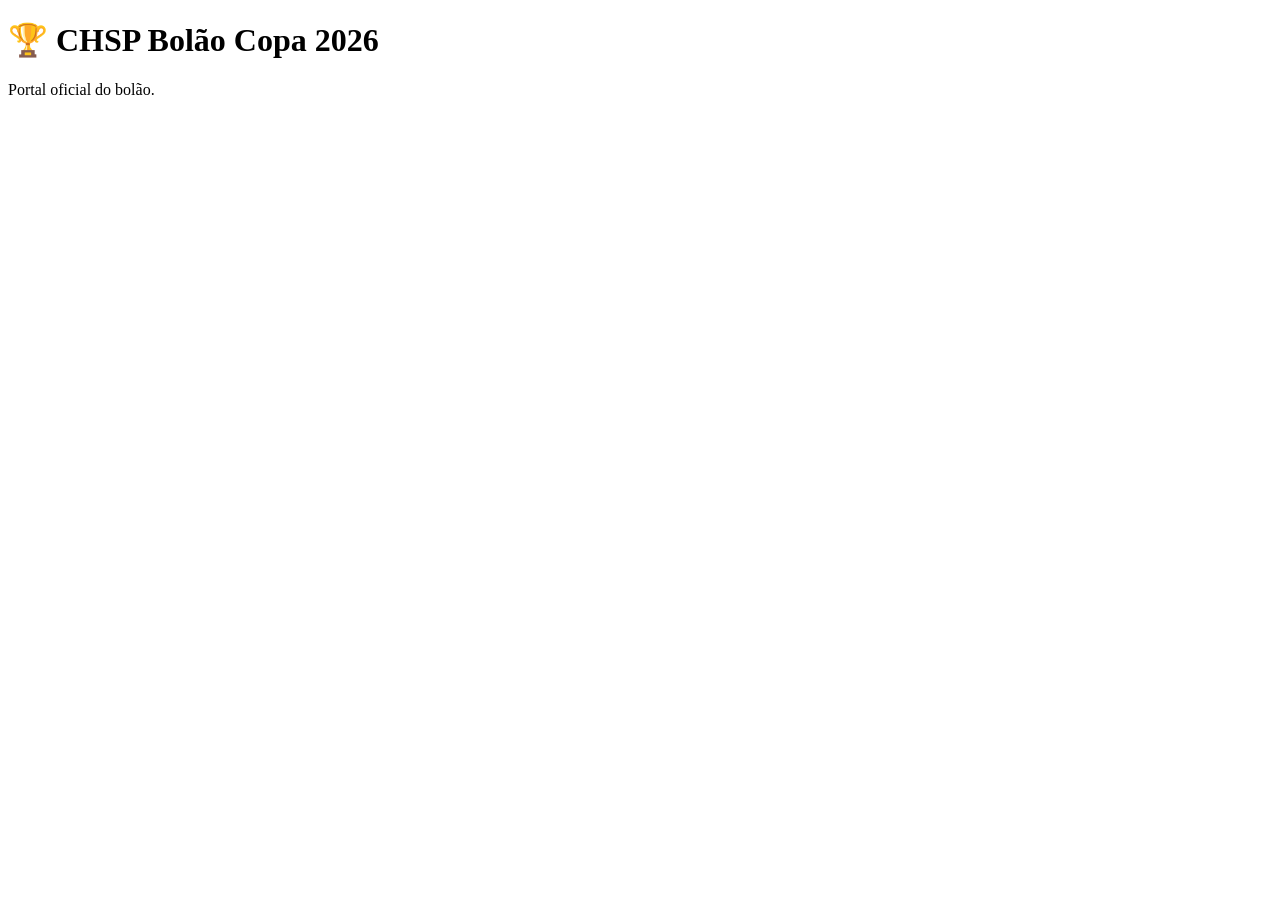
==== index.html @ 51bffd37 "Create index.html" ====
<!DOCTYPE html>
<html lang="pt-BR">
<head>
<meta charset="UTF-8">
<meta name="viewport" content="width=device-width, initial-scale=1.0">
<title>CHSP Bolão Copa 2026</title>
</head>

<body>

<h1>🏆 CHSP Bolão Copa 2026</h1>

<p>Portal oficial do bolão.</p>

</body>
</html>
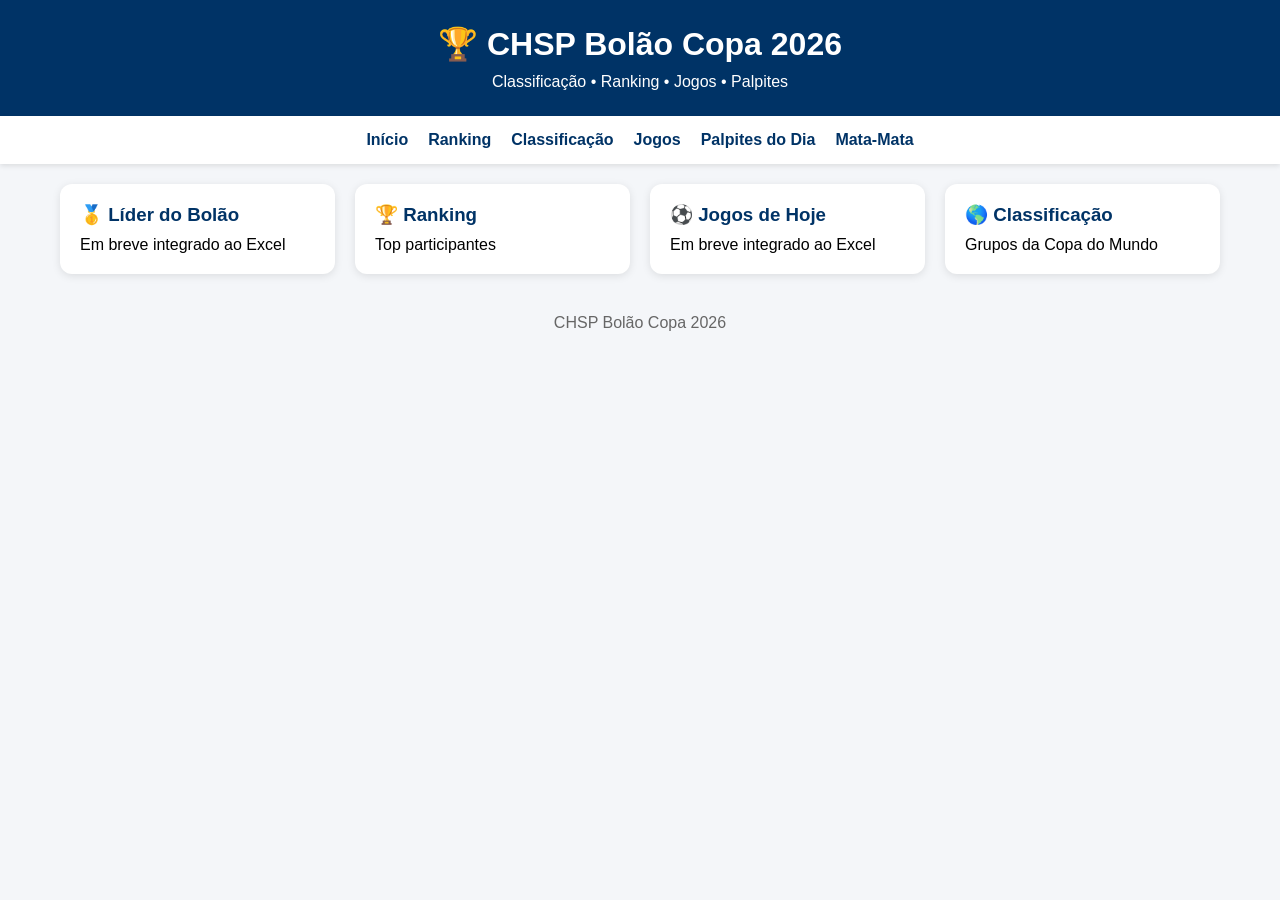
==== commit 6495a95e: "index.html" ====
--- a/index.html
+++ b/index.html
@@ -3,14 +3,144 @@
 <head>
 <meta charset="UTF-8">
 <meta name="viewport" content="width=device-width, initial-scale=1.0">
+
 <title>CHSP Bolão Copa 2026</title>
+
+<style>
+
+*{
+    margin:0;
+    padding:0;
+    box-sizing:border-box;
+}
+
+body{
+    font-family:Segoe UI, Arial, sans-serif;
+    background:#f4f6f9;
+}
+
+header{
+    background:#003366;
+    color:white;
+    text-align:center;
+    padding:25px;
+}
+
+header h1{
+    margin-bottom:10px;
+}
+
+nav{
+    background:white;
+    display:flex;
+    justify-content:center;
+    flex-wrap:wrap;
+    gap:20px;
+    padding:15px;
+    box-shadow:0 2px 5px rgba(0,0,0,.1);
+}
+
+nav a{
+    text-decoration:none;
+    color:#003366;
+    font-weight:bold;
+}
+
+.container{
+    max-width:1200px;
+    margin:auto;
+    padding:20px;
+}
+
+.cards{
+    display:grid;
+    grid-template-columns:repeat(auto-fit,minmax(250px,1fr));
+    gap:20px;
+}
+
+.card{
+    background:white;
+    border-radius:12px;
+    padding:20px;
+    box-shadow:0 2px 8px rgba(0,0,0,.1);
+}
+
+.card h3{
+    color:#003366;
+    margin-bottom:10px;
+}
+
+footer{
+    text-align:center;
+    padding:20px;
+    color:#666;
+}
+
+</style>
+
 </head>
 
 <body>
 
+<header>
+
 <h1>🏆 CHSP Bolão Copa 2026</h1>
 
-<p>Portal oficial do bolão.</p>
+<p>
+Classificação • Ranking • Jogos • Palpites
+</p>
+
+</header>
+
+<nav>
+
+<a href="index.html">Início</a>
+
+<a href="pages/ranking.html">Ranking</a>
+
+<a href="pages/classificacao.html">Classificação</a>
+
+<a href="pages/jogos.html">Jogos</a>
+
+<a href="pages/palpites.html">Palpites do Dia</a>
+
+<a href="pages/matamata.html">Mata-Mata</a>
+
+</nav>
+
+<div class="container">
+
+<div class="cards">
+
+<div class="card">
+<h3>🥇 Líder do Bolão</h3>
+<p>Em breve integrado ao Excel</p>
+</div>
+
+<div class="card">
+<h3>🏆 Ranking</h3>
+<p>Top participantes</p>
+</div>
+
+<div class="card">
+<h3>⚽ Jogos de Hoje</h3>
+<p>Em breve integrado ao Excel</p>
+</div>
+
+<div class="card">
+<h3>🌎 Classificação</h3>
+<p>Grupos da Copa do Mundo</p>
+</div>
+
+</div>
+
+</div>
+
+<footer>
+
+CHSP Bolão Copa 2026
+
+</footer>
 
 </body>
 </html>
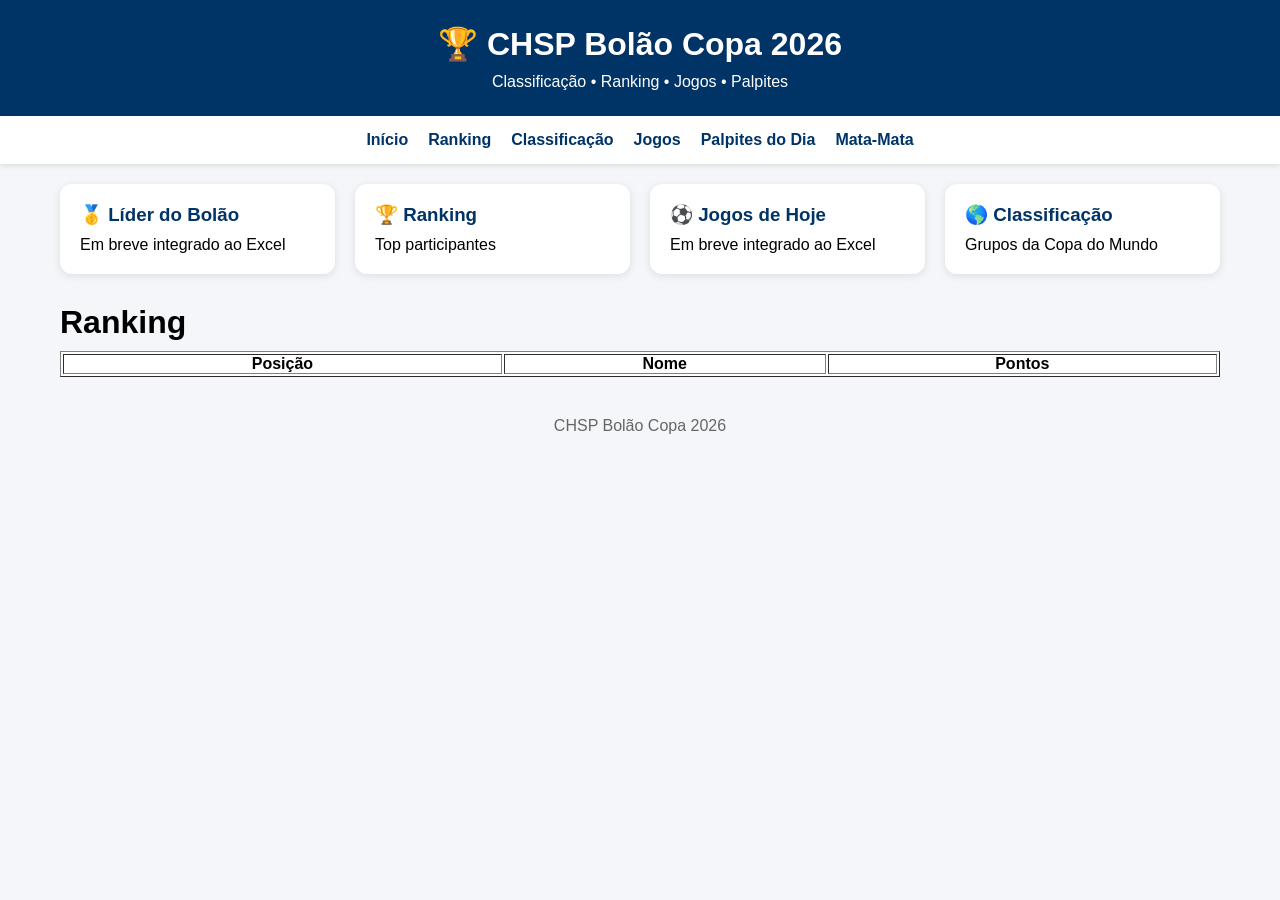
==== commit 3c291c16: "index.html" ====
--- a/index.html
+++ b/index.html
@@ -134,6 +134,24 @@
 
 </div>
 
+<!-- 👇 COLE O RANKING AQUI EMBAIXO -->
+
+<h1 style="margin-top:30px;">Ranking</h1>
+
+<table border="1" style="width:100%; margin-top:10px; background:white;">
+  <thead>
+    <tr>
+      <th>Posição</th>
+      <th>Nome</th>
+      <th>Pontos</th>
+    </tr>
+  </thead>
+
+  <tbody id="tabela-ranking"></tbody>
+</table>
+
+</div> 
+    
 </div>
 
 <footer>
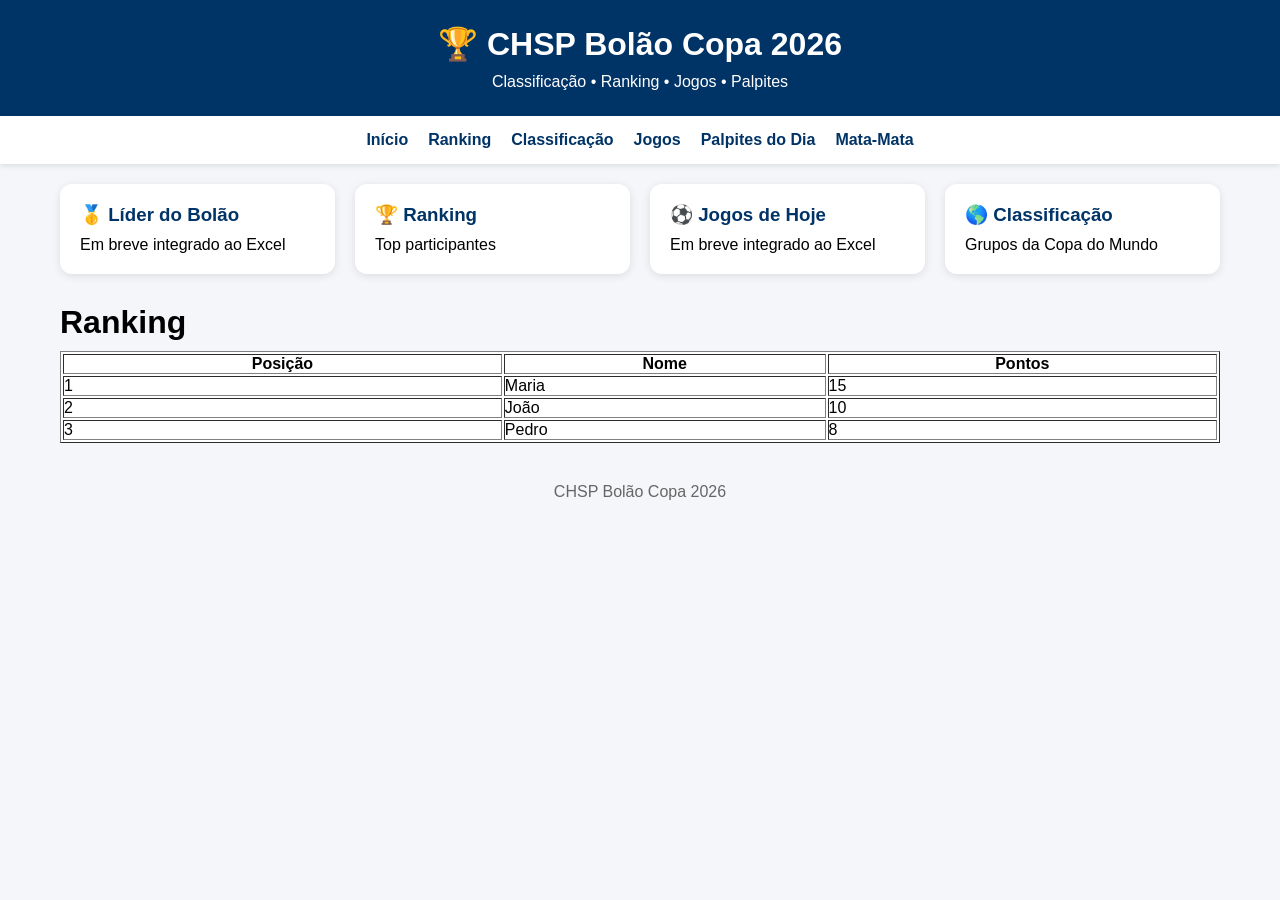
==== commit 4b61e6b0: "index.html" ====
--- a/index.html
+++ b/index.html
@@ -159,6 +159,6 @@
 CHSP Bolão Copa 2026
 
 </footer>
-
+<script src="js/app.js"></script>
 </body>
 </html>
